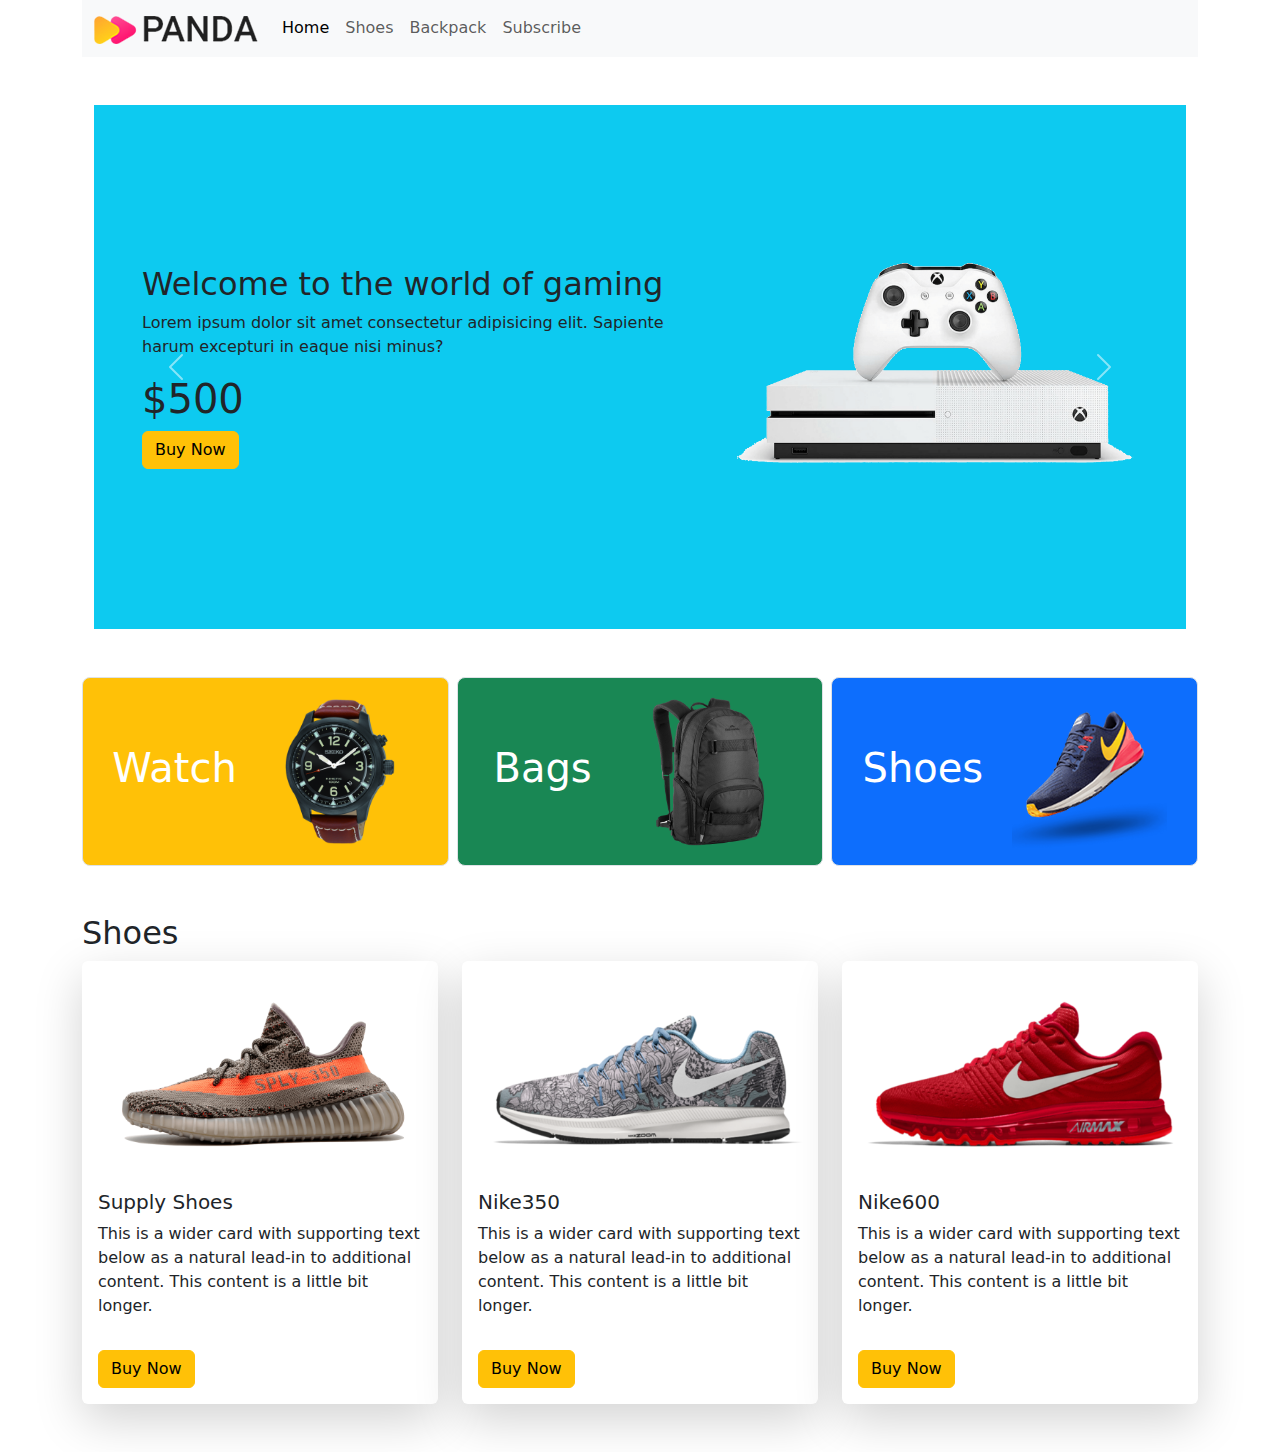
==== index.html @ e271ca3c "hello" ====
<!DOCTYPE html>
<html lang="en">
  <head>
    <meta charset="UTF-8" />
    <meta http-equiv="X-UA-Compatible" content="IE=edge" />
    <meta name="viewport" content="width=device-width, initial-scale=1.0" />
    <link
      rel="stylesheet"
      href="	https://cdn.jsdelivr.net/npm/bootstrap@5.2.0/dist/css/bootstrap.min.css"
    />
    <title>Panda Commerce</title>
  </head>
  <body>
    <header class="container">
      <nav class="navbar navbar-expand-lg bg-light">
        <div class="container">
          <a class="navbar-brand" href="#">
            <img src="images/logo.png" alt=""
          /></a>
          <button
            class="navbar-toggler"
            type="button"
            data-bs-toggle="collapse"
            data-bs-target="#navbarSupportedContent"
            aria-controls="navbarSupportedContent"
            aria-expanded="false"
            aria-label="Toggle navigation"
          >
            <span class="navbar-toggler-icon"></span>
          </button>
          <div class="collapse navbar-collapse" id="navbarSupportedContent">
            <ul class="navbar-nav me-auto mb-2 mb-lg-0">
              <li class="nav-item">
                <a class="nav-link active" aria-current="page" href="#">Home</a>
              </li>
              <li class="nav-item">
                <a class="nav-link" href="#">Shoes</a>
              </li>
              <li class="nav-item">
                <a class="nav-link" href="#">Backpack</a>
              </li>
              <li class="nav-item">
                <a class="nav-link" href="#">Subscribe</a>
              </li>
            </ul>
          </div>
        </div>
      </nav>
      <!-- slider-star -->
      <section class="container my-5">
        <div
          id="carouselExampleControls"
          class="carousel slide"
          data-bs-ride="carousel"
        >
          <div class="carousel-inner">
            <div class="carousel-item active bg-info p-5">
              <div class="row">
                <div class="col-lg-7 d-flex align-items-center">
                  <div>
                    <h2>Most Expensive Headphone</h2>
                    <p>
                      Lorem ipsum dolor sit amet consectetur adipisicing elit.
                      Sapiente harum excepturi in eaque nisi minus?
                    </p>
                    <h1>$420</h1>
                    <div class="btn btn-warning">Buy Now</div>
                  </div>
                </div>
                <div class="col-lg-5">
                  <img
                    src="images/banner-images/headphone.png"
                    class="d-block w-100"
                    alt="..."
                  />
                </div>
              </div>
            </div>
            <div class="carousel-item active bg-info p-5">
              <div class="row">
                <div class="col-lg-7 d-flex align-items-center">
                  <div>
                    <h2>Mega LCD TV For Sports</h2>
                    <p>
                      Lorem ipsum dolor sit amet consectetur adipisicing elit.
                      Sapiente harum excepturi in eaque nisi minus?
                    </p>
                    <h1>$600</h1>
                    <div class="btn btn-warning">Buy Now</div>
                  </div>
                </div>
                <div class="col-lg-5">
                  <img
                    src="images/banner-images/tv.png"
                    class="d-block w-100"
                    alt="..."
                  />
                </div>
              </div>
            </div>
            <div class="carousel-item active bg-info p-5">
              <div class="row">
                <div class="col-lg-7 d-flex align-items-center">
                  <div>
                    <h2>Welcome to the world of gaming</h2>
                    <p>
                      Lorem ipsum dolor sit amet consectetur adipisicing elit.
                      Sapiente harum excepturi in eaque nisi minus?
                    </p>
                    <h1>$500</h1>
                    <div class="btn btn-warning">Buy Now</div>
                  </div>
                </div>
                <div class="col-lg-5">
                  <img
                    src="images/banner-images/xbox.png"
                    class="d-block w-100"
                    alt="..."
                  />
                </div>
              </div>
            </div>
          </div>
          <button
            class="carousel-control-prev"
            type="button"
            data-bs-target="#carouselExampleControls"
            data-bs-slide="prev"
          >
            <span class="carousel-control-prev-icon" aria-hidden="true"></span>
            <span class="visually-hidden">Previous</span>
          </button>
          <button
            class="carousel-control-next"
            type="button"
            data-bs-target="#carouselExampleControls"
            data-bs-slide="next"
          >
            <span class="carousel-control-next-icon" aria-hidden="true"></span>
            <span class="visually-hidden">Next</span>
          </button>
        </div>
      </section>
      <!-- slider-end -->
    </header>
    <main>
      <!-- categories start -->
      <section class="my-5">
        <div class="container overflow-hidden text-center">
          <div class="row g-2">
            <div class="col-lg-4 col-md-6 col-sm-12">
              <div
                class="p-3 border bg-warning rounded-3 d-flex align-items-center justify-content-around"
              >
                <h1 class="text-white">Watch</h1>
                <img src="images/categories/watch.png" alt="" />
              </div>
            </div>

            <div class="col-lg-4 col-md-6 col-sm-12">
              <div
                class="p-3 border bg-success rounded-3 d-flex align-items-center justify-content-around"
              >
                <h1 class="text-white">Bags</h1>
                <img src="images/categories/bag.png" alt="" />
              </div>
            </div>

            <div class="col-lg-4 col-md-6 col-sm-12">
              <div
                class="p-3 border bg-primary rounded-3 d-flex align-items-center justify-content-around"
              >
                <h1 class="text-white">Shoes</h1>
                <img src="images/categories/shoes.png" alt="" />
              </div>
            </div>
          </div>
        </div>
      </section>
      <!-- categories End -->
      <!-- shoes section start -->
      <section class="container my-5">
        <h2>Shoes</h2>
        <div class="row row-cols-1 row-cols-md-2 row-cols-lg-3 g-4">
          <div class="col">
            <div class="card border-0 shadow-lg h-100">
              <img
                src="images/shoes/shoe-1.png"
                class="card-img-top"
                alt="..."
              />
              <div class="card-body">
                <h5 class="card-title">Supply Shoes</h5>
                <p class="card-text">
                  This is a wider card with supporting text below as a natural
                  lead-in to additional content. This content is a little bit
                  longer.
                </p>
              </div>
              <div class="m-3">
                <div class="btn btn-warning">Buy Now</div>
              </div>
            </div>
          </div>
          <div class="col">
            <div class="card border-0 shadow-lg h-100">
              <img
                src="images/shoes/shoe-2.png"
                class="card-img-top"
                alt="..."
              />
              <div class="card-body">
                <h5 class="card-title">Nike350</h5>
                <p class="card-text">
                  This is a wider card with supporting text below as a natural
                  lead-in to additional content. This content is a little bit
                  longer.
                </p>
              </div>
              <div class="m-3">
                <div class="btn btn-warning">Buy Now</div>
              </div>
            </div>
          </div>
          <div class="col">
            <div class="card border-0 shadow-lg h-100">
              <img
                src="images/shoes/shoe-3.png"
                class="card-img-top"
                alt="..."
              />
              <div class="card-body">
                <h5 class="card-title">Nike600</h5>
                <p class="card-text">
                  This is a wider card with supporting text below as a natural
                  lead-in to additional content. This content is a little bit
                  longer.
                </p>
              </div>
              <div class="m-3">
                <div class="btn btn-warning">Buy Now</div>
              </div>
            </div>
          </div>
        </div>
      </section>
      <!-- shoes section end -->
    </main>

    <script src="	https://cdn.jsdelivr.net/npm/bootstrap@5.2.0/dist/js/bootstrap.bundle.min.js"></script>
  </body>
</html>
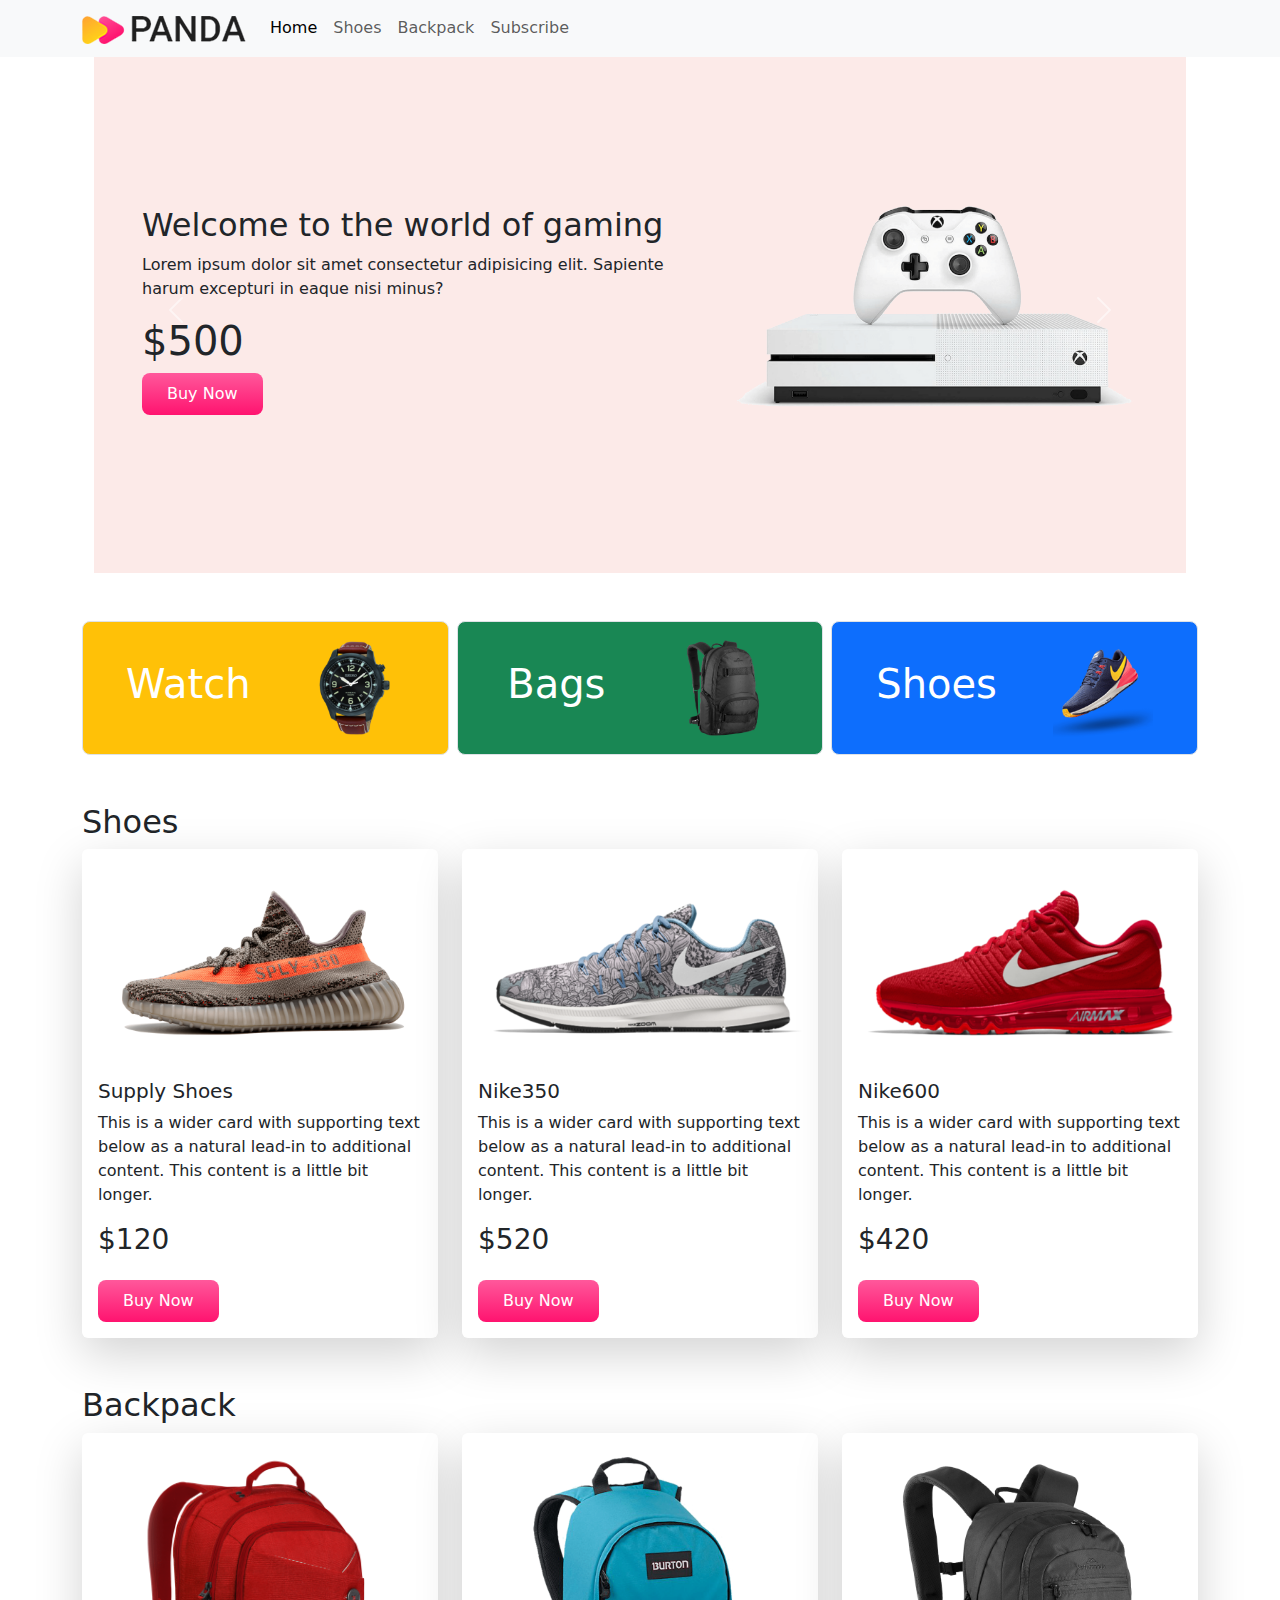
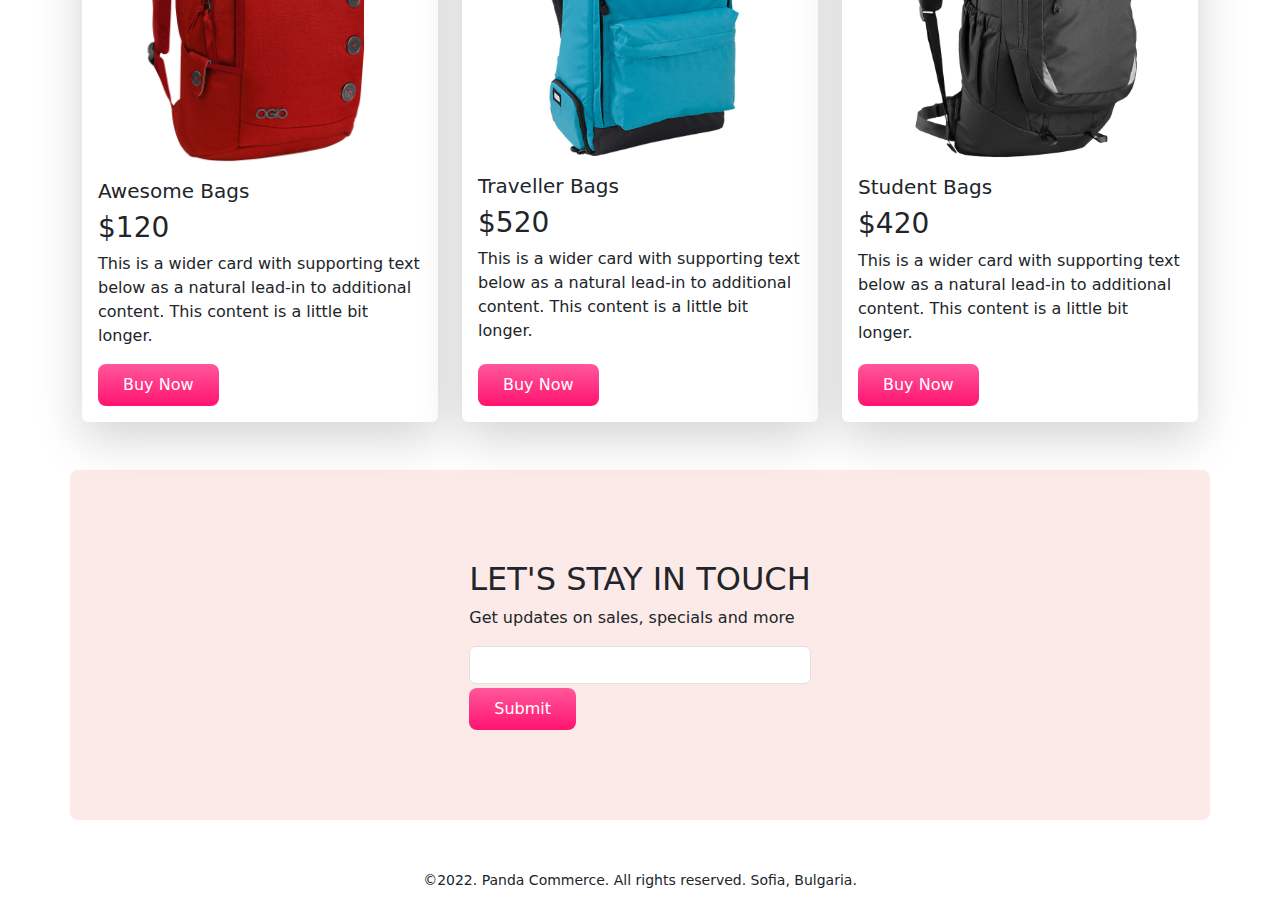
==== commit b79f2826: "All done" ====
--- a/index.html
+++ b/index.html
@@ -8,11 +8,12 @@
       rel="stylesheet"
       href="	https://cdn.jsdelivr.net/npm/bootstrap@5.2.0/dist/css/bootstrap.min.css"
     />
+    <link rel="stylesheet" href="/css/styles.css">
     <title>Panda Commerce</title>
   </head>
   <body>
     <header class="container">
-      <nav class="navbar navbar-expand-lg bg-light">
+      <nav class="navbar navbar-expand-lg fixed-top bg-light">
         <div class="container">
           <a class="navbar-brand" href="#">
             <img src="images/logo.png" alt=""
@@ -34,13 +35,13 @@
                 <a class="nav-link active" aria-current="page" href="#">Home</a>
               </li>
               <li class="nav-item">
-                <a class="nav-link" href="#">Shoes</a>
+                <a class="nav-link" href="#shoes">Shoes</a>
               </li>
               <li class="nav-item">
-                <a class="nav-link" href="#">Backpack</a>
+                <a class="nav-link" href="#backpack">Backpack</a>
               </li>
               <li class="nav-item">
-                <a class="nav-link" href="#">Subscribe</a>
+                <a class="nav-link" href="#subscribe">Subscribe</a>
               </li>
             </ul>
           </div>
@@ -54,7 +55,7 @@
           data-bs-ride="carousel"
         >
           <div class="carousel-inner">
-            <div class="carousel-item active bg-info p-5">
+            <div class="carousel-item active panda-bg-info p-5">
               <div class="row">
                 <div class="col-lg-7 d-flex align-items-center">
                   <div>
@@ -64,7 +65,7 @@
                       Sapiente harum excepturi in eaque nisi minus?
                     </p>
                     <h1>$420</h1>
-                    <div class="btn btn-warning">Buy Now</div>
+                    <div class="btn panda-btn">Buy Now</div>
                   </div>
                 </div>
                 <div class="col-lg-5">
@@ -76,7 +77,7 @@
                 </div>
               </div>
             </div>
-            <div class="carousel-item active bg-info p-5">
+            <div class="carousel-item active panda-bg-info p-5">
               <div class="row">
                 <div class="col-lg-7 d-flex align-items-center">
                   <div>
@@ -86,7 +87,7 @@
                       Sapiente harum excepturi in eaque nisi minus?
                     </p>
                     <h1>$600</h1>
-                    <div class="btn btn-warning">Buy Now</div>
+                    <div class="btn panda-btn">Buy Now</div>
                   </div>
                 </div>
                 <div class="col-lg-5">
@@ -98,7 +99,7 @@
                 </div>
               </div>
             </div>
-            <div class="carousel-item active bg-info p-5">
+            <div class="carousel-item active panda-bg-info p-5">
               <div class="row">
                 <div class="col-lg-7 d-flex align-items-center">
                   <div>
@@ -108,7 +109,7 @@
                       Sapiente harum excepturi in eaque nisi minus?
                     </p>
                     <h1>$500</h1>
-                    <div class="btn btn-warning">Buy Now</div>
+                    <div class="btn panda-btn">Buy Now</div>
                   </div>
                 </div>
                 <div class="col-lg-5">
@@ -147,7 +148,7 @@
       <!-- categories start -->
       <section class="my-5">
         <div class="container overflow-hidden text-center">
-          <div class="row g-2">
+          <div class="row g-2 categories">
             <div class="col-lg-4 col-md-6 col-sm-12">
               <div
                 class="p-3 border bg-warning rounded-3 d-flex align-items-center justify-content-around"
@@ -179,7 +180,7 @@
       </section>
       <!-- categories End -->
       <!-- shoes section start -->
-      <section class="container my-5">
+      <section class="container my-5" id="shoes">
         <h2>Shoes</h2>
         <div class="row row-cols-1 row-cols-md-2 row-cols-lg-3 g-4">
           <div class="col">
@@ -196,9 +197,11 @@
                   lead-in to additional content. This content is a little bit
                   longer.
                 </p>
-              </div>
-              <div class="m-3">
-                <div class="btn btn-warning">Buy Now</div>
+                <h3>$120</h3>
+              </div>
+
+              <div class="ms-3 mt-0 mb-3">
+                <div class="btn panda-btn">Buy Now</div>
               </div>
             </div>
           </div>
@@ -216,9 +219,10 @@
                   lead-in to additional content. This content is a little bit
                   longer.
                 </p>
-              </div>
-              <div class="m-3">
-                <div class="btn btn-warning">Buy Now</div>
+                <h3>$520</h3>
+              </div>
+              <div class="ms-3 mt-0 mb-3">
+                <div class="btn panda-btn">Buy Now</div>
               </div>
             </div>
           </div>
@@ -236,17 +240,93 @@
                   lead-in to additional content. This content is a little bit
                   longer.
                 </p>
-              </div>
-              <div class="m-3">
-                <div class="btn btn-warning">Buy Now</div>
+                <h3>$420</h3>
+              </div>
+              <div class="ms-3 mt-0 mb-3">
+                <div class="btn panda-btn">Buy Now</div>
               </div>
             </div>
           </div>
         </div>
       </section>
       <!-- shoes section end -->
+      <!-- backpack section start -->
+      <section class="container my-5" id="backpack">
+        <h2>Backpack</h2>
+        <div class="row row-cols-1 row-cols-md-2 row-cols-lg-3 g-4">
+          <div class="col">
+            <div class="card border-0 shadow-lg h-100">
+              <img src="images/bags/bag-1.png" class="card-img-top" alt="..." />
+              <div class="card-body">
+                <h5 class="card-title">Awesome Bags</h5>
+                <h3>$120</h3>
+                <p class="card-text">
+                  This is a wider card with supporting text below as a natural
+                  lead-in to additional content. This content is a little bit
+                  longer.
+                </p>
+              </div>
+
+              <div class="ms-3 mt-0 mb-3">
+                <div class="btn panda-btn">Buy Now</div>
+              </div>
+            </div>
+          </div>
+          <div class="col">
+            <div class="card border-0 shadow-lg h-100">
+              <img src="images/bags/bag-2.png" class="card-img-top" alt="..." />
+              <div class="card-body">
+                <h5 class="card-title">Traveller Bags</h5>
+                <h3>$520</h3>
+                <p class="card-text">
+                  This is a wider card with supporting text below as a natural
+                  lead-in to additional content. This content is a little bit
+                  longer.
+                </p>
+              </div>
+              <div class="ms-3 mt-0 mb-3">
+                <div class="btn panda-btn">Buy Now</div>
+              </div>
+            </div>
+          </div>
+          <div class="col">
+            <div class="card border-0 shadow-lg h-100">
+              <img src="images/bags/bag-3.png" class="card-img-top" alt="..." />
+              <div class="card-body">
+                <h5 class="card-title">Student Bags</h5>
+                <h3>$420</h3>
+                <p class="card-text">
+                  This is a wider card with supporting text below as a natural
+                  lead-in to additional content. This content is a little bit
+                  longer.
+                </p>
+              </div>
+              <div class="ms-3 mt-0 mb-3">
+                <div class="btn panda-btn">Buy Now</div>
+              </div>
+            </div>
+          </div>
+        </div>
+      </section>
+      <!-- backpack section End -->
+      <!-- subcribe start -->
+      <section style="height: 350px;" class="container rounded-3 d-flex justify-content-center align-items-center panda-bg-info" id="subscribe">
+       <div>
+        <h2>LET'S STAY IN TOUCH</h2>
+        <p>Get updates on sales, specials and more</p>
+        <form>
+          <div class="mb-1">
+            <input type="email" class="form-control" id="exampleInputEmail1" aria-describedby="emailHelp">
+          </div>
+          <button type="submit" class="btn panda-btn">Submit</button>
+        </form>
+       </div>
+      </section>
+      <!-- subcribe End -->
     </main>
-
+    <footer class="mt-5 text-center">
+      <p><small>©2022. Panda Commerce. All rights reserved. Sofia, Bulgaria.</small></p>
+    </footer>
     <script src="	https://cdn.jsdelivr.net/npm/bootstrap@5.2.0/dist/js/bootstrap.bundle.min.js"></script>
   </body>
 </html>
--- a/css/styles.css
+++ b/css/styles.css
@@ -0,0 +1,13 @@
+.panda-bg-info{
+  background-color: #fceae8;
+}
+.panda-btn{
+    background-image: linear-gradient(to bottom, #FF589B 0%, #FF136F 100%);
+    color: #fff;
+    border: none;
+    border-radius: 8px;
+    padding: 9px 25px;
+}
+.categories img{
+  width: 100px;
+}